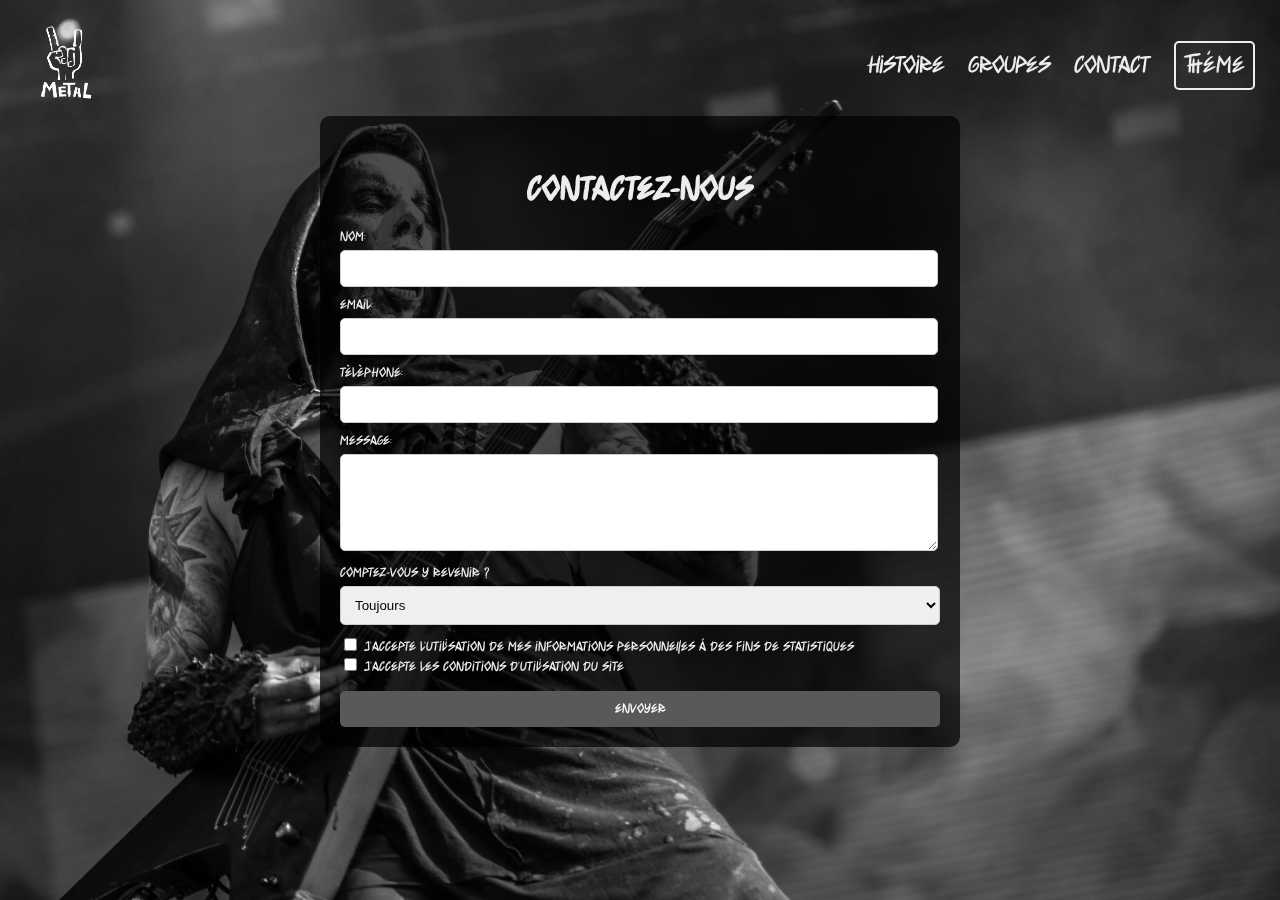
==== contact.html @ acc51e20 "setup" ====
<!DOCTYPE html>
<html lang="fr">

<head>
    <meta charset="UTF-8">
    <title>Metal</title>
    <link rel="stylesheet" href="src/css/style.css">
    <script src="src/js/theme.js"></script>

<body class="body">
    <div id="fond">
    </div>
    <header>
        <a href=" index.html"><img src="src/img/logo.png" alt="Logo" id="logo"></a>
        <ul id="menu">
            <li><a href="histoire.html">Histoire</a></li>
            <li><a href="groupes.html">Groupes</a></li>
            <li><a href="#">Contact</a></li>
            <li><button id="theme-button" class="bouton">Thème</button></li>
        </ul>
        </header>
        <main id="contact-form">
            <h2>Contactez-nous</h2>
            <form action="" method="post">
                <label for="name">Nom:</label>
                <input type="text" id="name" name="name" required>

                <label for="email">Email:</label>
                <input type="email" id="email" name="email" required>

                <label for="phone">Téléphone:</label>
                <input type="tel" id="phone" name="phone">

                <label for="message">Message:</label>
                <textarea id="message" name="message" rows="5" required></textarea>

                <label for="utilise">Comptez-vous y revenir ?</label>
                <select name="utilise" id="utilise">
                    <option value="toujours">Toujours</option>
                    <option value="parfois">Parfois</option>
                    <option value="jamais">Jamais</option>
                </select>

                <input type="checkbox" name="utilisation" id="utilisation" class="inline" required />
                <label for="utilisation" class="inline">J'accepte l'utilisation de mes informations personnelles à des
                    fins
                    de statistiques</label>
                <br>
                <input type="checkbox" name="conditions" id="conditions" class="inline" required />
                <label for="conditions" class="inline">J'accepte les conditions d'utilisation du site</label>
                <br>
                <br>
                <button type="submit">Envoyer</button>
            </form>
        </main>
</body>

</html>
---- src/css/style.css ----
@font-face {
    font-family: 'MetalFont';
    src: url('/src/policeMetal.otf') format('truetype');
}

/* General Styles */
body {
    margin: 15px;
    color: rgb(238, 237, 231);
    font-family: 'MetalFont', sans-serif;
    transition: filter ease 1s;
}

html,
a,
button {
    color: rgb(238, 237, 231);
    font-family: 'MetalFont', sans-serif;
}

.body * {
    filter: grayscale(100%);
    transition: filter ease 1s;
}

a {
    text-decoration: none;
}

a:hover {
    text-decoration: underline;
}

/* Headings */
h1 {
    font-size: 3em;
}

h2 {
    font-size: 2.5em;
    margin-bottom: 0;
}

h3 {
    font-size: 1.8em;
    margin-top: 0;
}

/* Text Elements */
p,
a,
button {
    font-size: 1.2em;
}

p:not(#home),
ul:not(#home)>li {
    font-size: 1.5em;
    font-weight: 400;
    font-style: normal;
    letter-spacing: -1px;
    font-family: serif;
}

/* Background Image */
#fond {
    background: center/cover url('/src/img/fond.webp');
    position: fixed;
    top: 0;
    left: 0;
    overflow: hidden;
    z-index: -1;
    width: 100%;
    height: 100%;
}

/* Header */
header {
    z-index: 1000;
    display: flex;
    align-items: center;
    justify-content: space-between;
    flex-direction: row;
}

header #logo {
    width: 60px;
    margin: 10px 20px;
    transition: ease 0.2s;
}

header #logo:hover {
    transform: scale(1.1);
}

/* Menu */
#menu {
    font-family: 'MetalFont', sans-serif !important;
    list-style: none;
    padding: 0;
}

#menu li {
    display: inline;
    padding: 10px;
    font-size: 1.3em;
}

#menu li a,
#menu li p {
    color: var(--color-text);
    text-decoration: none;
}

#menu li a:hover {
    text-decoration: underline;
}

/* Main Home */
main#home {
    text-align: center;
    position: absolute;
    bottom: 50px;
    left: 50%;
    transform: translateX(-50%);
    width: 100%;
}

/* Home Link */
#homeLink {
    border-radius: 5px;
    margin-top: 50px;
}

#homeLink>a {
    border: solid 2px rgb(238, 237, 231);
    padding: 15px;
    border-radius: 5px;
}

/* Button */
.bouton {
    font-family: 'MetalFont', sans-serif !important;
    background-color: transparent;
    border: solid 2px rgb(238, 237, 231);
    padding: 8px;
    border-radius: 5px;
}

.bouton:hover {
    background-color: rgb(238, 237, 231);
    color: black;
    cursor: pointer;
}

/* Groups */
#groupes {
    text-align: center;
}

#groupes>.groupe {
    padding-bottom: 15px;
    width: 400px;
    height: 365px;
    display: inline-block;
    margin: 15px;
    transition: transform 0.2s ease;
    background-color: rgba(0, 0, 0, 0.5);
    border-radius: 15px;
}

#groupes>.groupe:hover {
    transform: scale(1.05);
}

#groupes>.groupe>a>img {
    width: 400px;
    height: 260px;
    border-radius: 15px;
}

#groupes>.groupe>a>h2,
#groupes>.groupe>a>p {
    margin: 0;
}

/* Contact Form */
#contact-form {
    background-color: rgba(0, 0, 0, 0.7);
    padding: 20px;
    border-radius: 10px;
    max-width: 600px;
    margin: 0 auto;
}

#contact-form h2 {
    text-align: center;
    margin-bottom: 20px;
}

#contact-form label {
    display: block;
    margin-bottom: 5px;
}

#contact-form input:not([type="checkbox"]),
#contact-form textarea,
#contact-form select {
    width: 96%;
    padding: 10px;
    margin-bottom: 10px;
    border: 1px solid #ccc;
    border-radius: 5px;
}

#contact-form select {
    width: 100%;
}

#contact-form button {
    display: block;
    width: 100%;
    padding: 10px;
    background-color: #c43c3c;
    color: #fff;
    border: none;
    border-radius: 5px;
    cursor: pointer;
    font-size: 16px;
}

#contact-form button:hover {
    background-color: #555;
}

/* Inline Display */
.inline {
    display: inline !important;
}
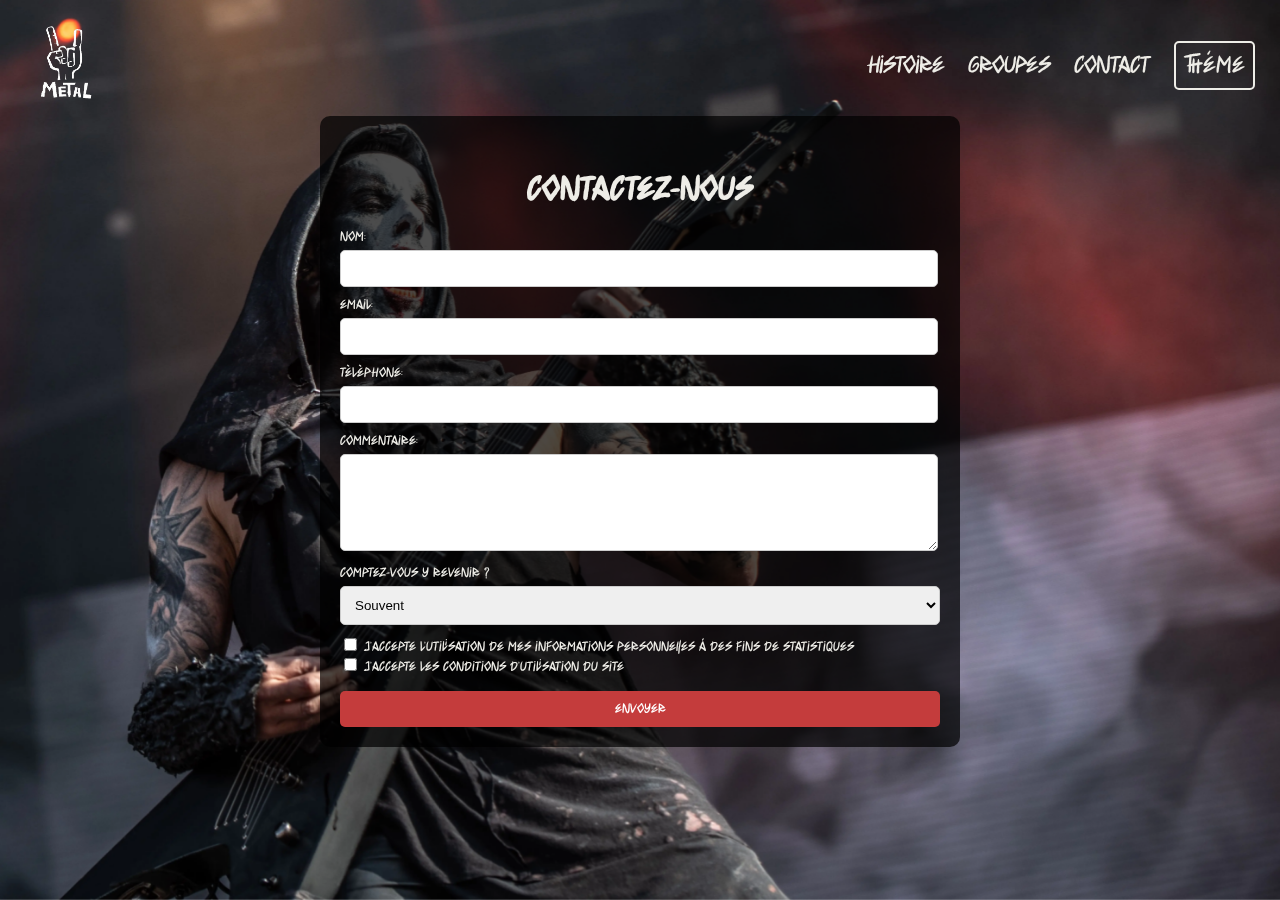
==== commit 9a7a4c91: "Update contact.html" ====
--- a/contact.html
+++ b/contact.html
@@ -31,12 +31,12 @@
                 <label for="phone">Téléphone:</label>
                 <input type="tel" id="phone" name="phone">
 
-                <label for="message">Message:</label>
+                <label for="message">Commentaire:</label>
                 <textarea id="message" name="message" rows="5" required></textarea>
 
                 <label for="utilise">Comptez-vous y revenir ?</label>
                 <select name="utilise" id="utilise">
-                    <option value="toujours">Toujours</option>
+                    <option value="toujours">Souvent</option>
                     <option value="parfois">Parfois</option>
                     <option value="jamais">Jamais</option>
                 </select>
@@ -55,4 +55,4 @@
         </main>
 </body>
 
-</html>+</html>
--- a/src/css/style.css
+++ b/src/css/style.css
@@ -1,6 +1,6 @@
 @font-face {
     font-family: 'MetalFont';
-    src: url('/src/policeMetal.otf') format('truetype');
+    src: url('../policeMetal.otf') format('truetype');
 }
 
 /* General Styles */
@@ -64,7 +64,7 @@
 
 /* Background Image */
 #fond {
-    background: center/cover url('/src/img/fond.webp');
+    background: center/cover url('../img/fond.webp');
     position: fixed;
     top: 0;
     left: 0;
@@ -236,4 +236,4 @@
 /* Inline Display */
 .inline {
     display: inline !important;
-}+}
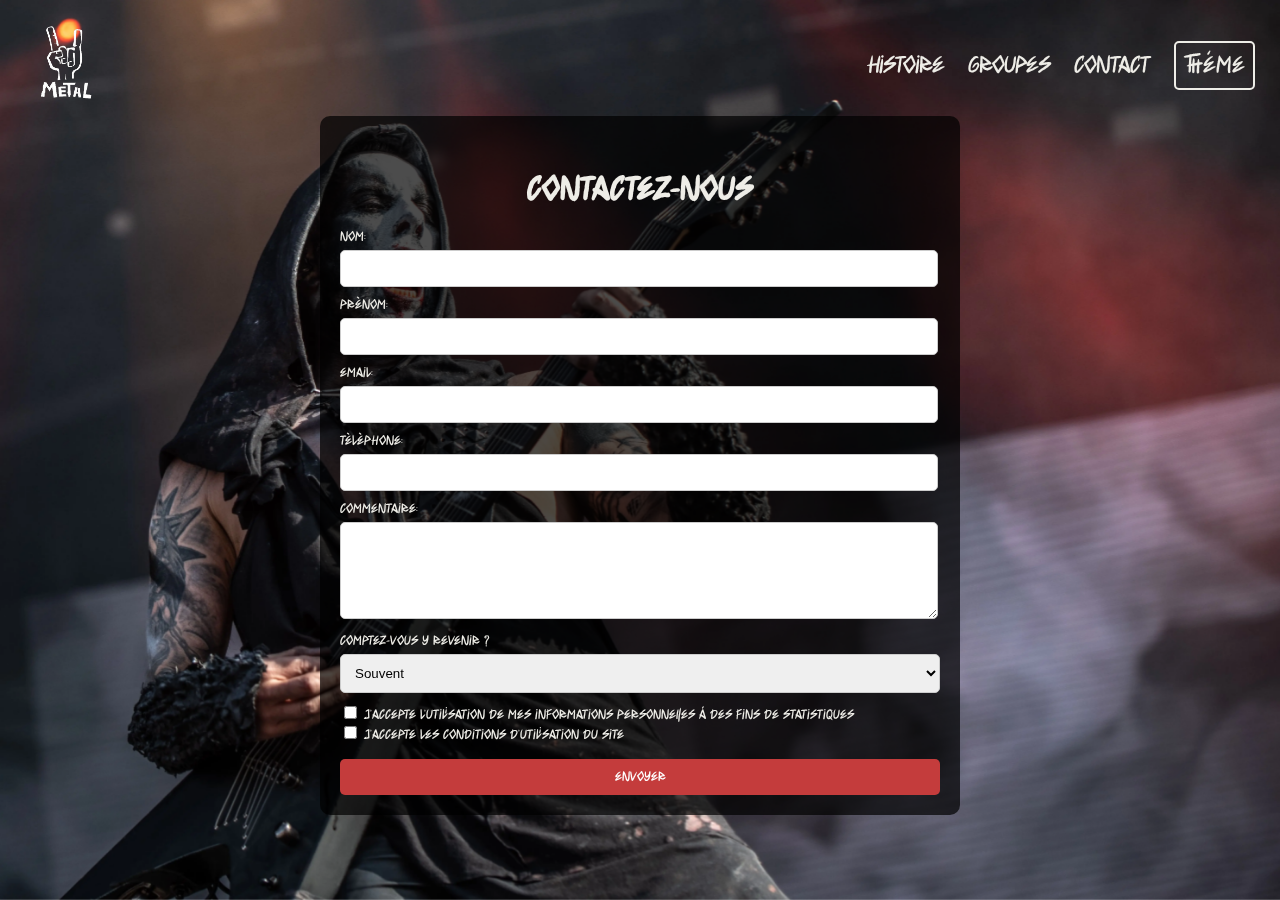
==== commit 5e5c22b0: "Update contact.html" ====
--- a/contact.html
+++ b/contact.html
@@ -24,6 +24,9 @@
             <form action="" method="post">
                 <label for="name">Nom:</label>
                 <input type="text" id="name" name="name" required>
+
+                <label for="prenom">Prénom:</label>
+                <input type="text" id="prenom" name="prenom" required>
 
                 <label for="email">Email:</label>
                 <input type="email" id="email" name="email" required>
--- a/src/css/style.css
+++ b/src/css/style.css
@@ -44,6 +44,10 @@
 h3 {
     font-size: 1.8em;
     margin-top: 0;
+}
+
+.soustitre {
+    margin: 30px;
 }
 
 /* Text Elements */
